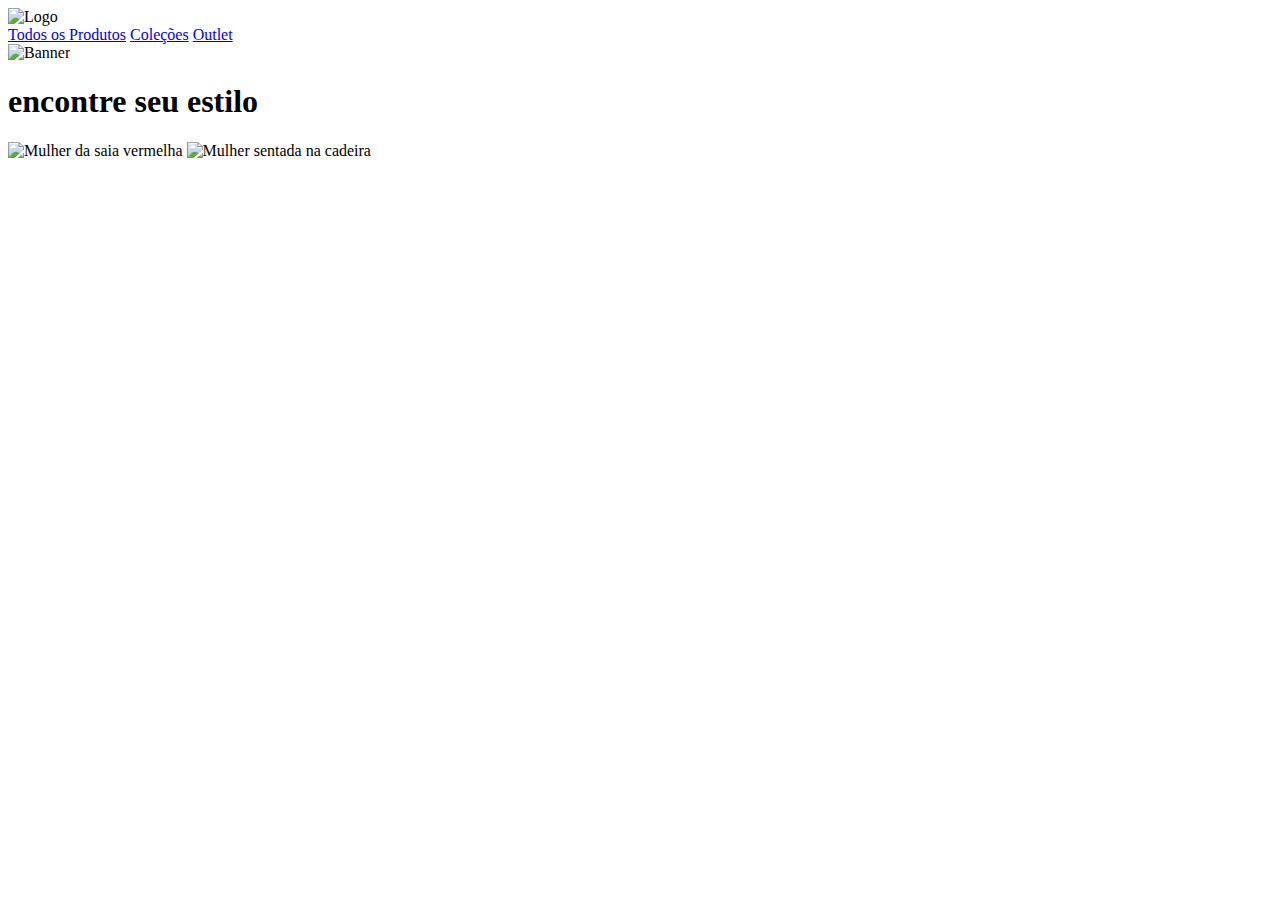
==== index.html @ 246a0fd4 "Estudos de FlexBox" ====
<!DOCTYPE html>
<html lang="en">

<head>
    <meta charset="UTF-8">
    <meta http-equiv="X-UA-Compatible" content="IE=edge">
    <meta name="viewport" content="width=device-width, initial-scale=1.0">
    <link rel="preconnect" href="https://fonts.googleapis.com">
    <link rel="preconnect" href="https://fonts.gstatic.com" crossorigin>
    <link
        href="https://fonts.googleapis.com/css2?family=Open+Sans:wght@400;600;800&family=Raleway:wght@400;700&display=swap"
        rel="stylesheet">
    <link rel="stylesheet" href="./css/styles.css">
    <title>Shoes Store</title>
</head>

<body>
    <header class="container">
        <img src="./img/logo-color.png" alt="Logo">
        <nav>
            <a href="#" class="nav-link">Todos os Produtos</a>
            <a href="#" class="nav-link">Coleções</a>
            <a href="#" class="nav-link">Outlet</a>
        </nav>
    </header>
    <main class="container">
        <section id="banner">
            <img src="./img/banner.png" alt="Banner">
        </section>
        <section id="encontre-seu-estilo">
            <h1>encontre seu estilo</h1>
            <div class="encontre-seu-estilo-imagens">
                <img src="./img/photoshoot-1.png" alt="Mulher da saia vermelha">
                <img src="./img/photoshoot-2.png" alt="Mulher sentada na cadeira">
            </div>
        </section>
        <section></section>
        <section></section>
    </main>
    <footer></footer>
</body>

</html>
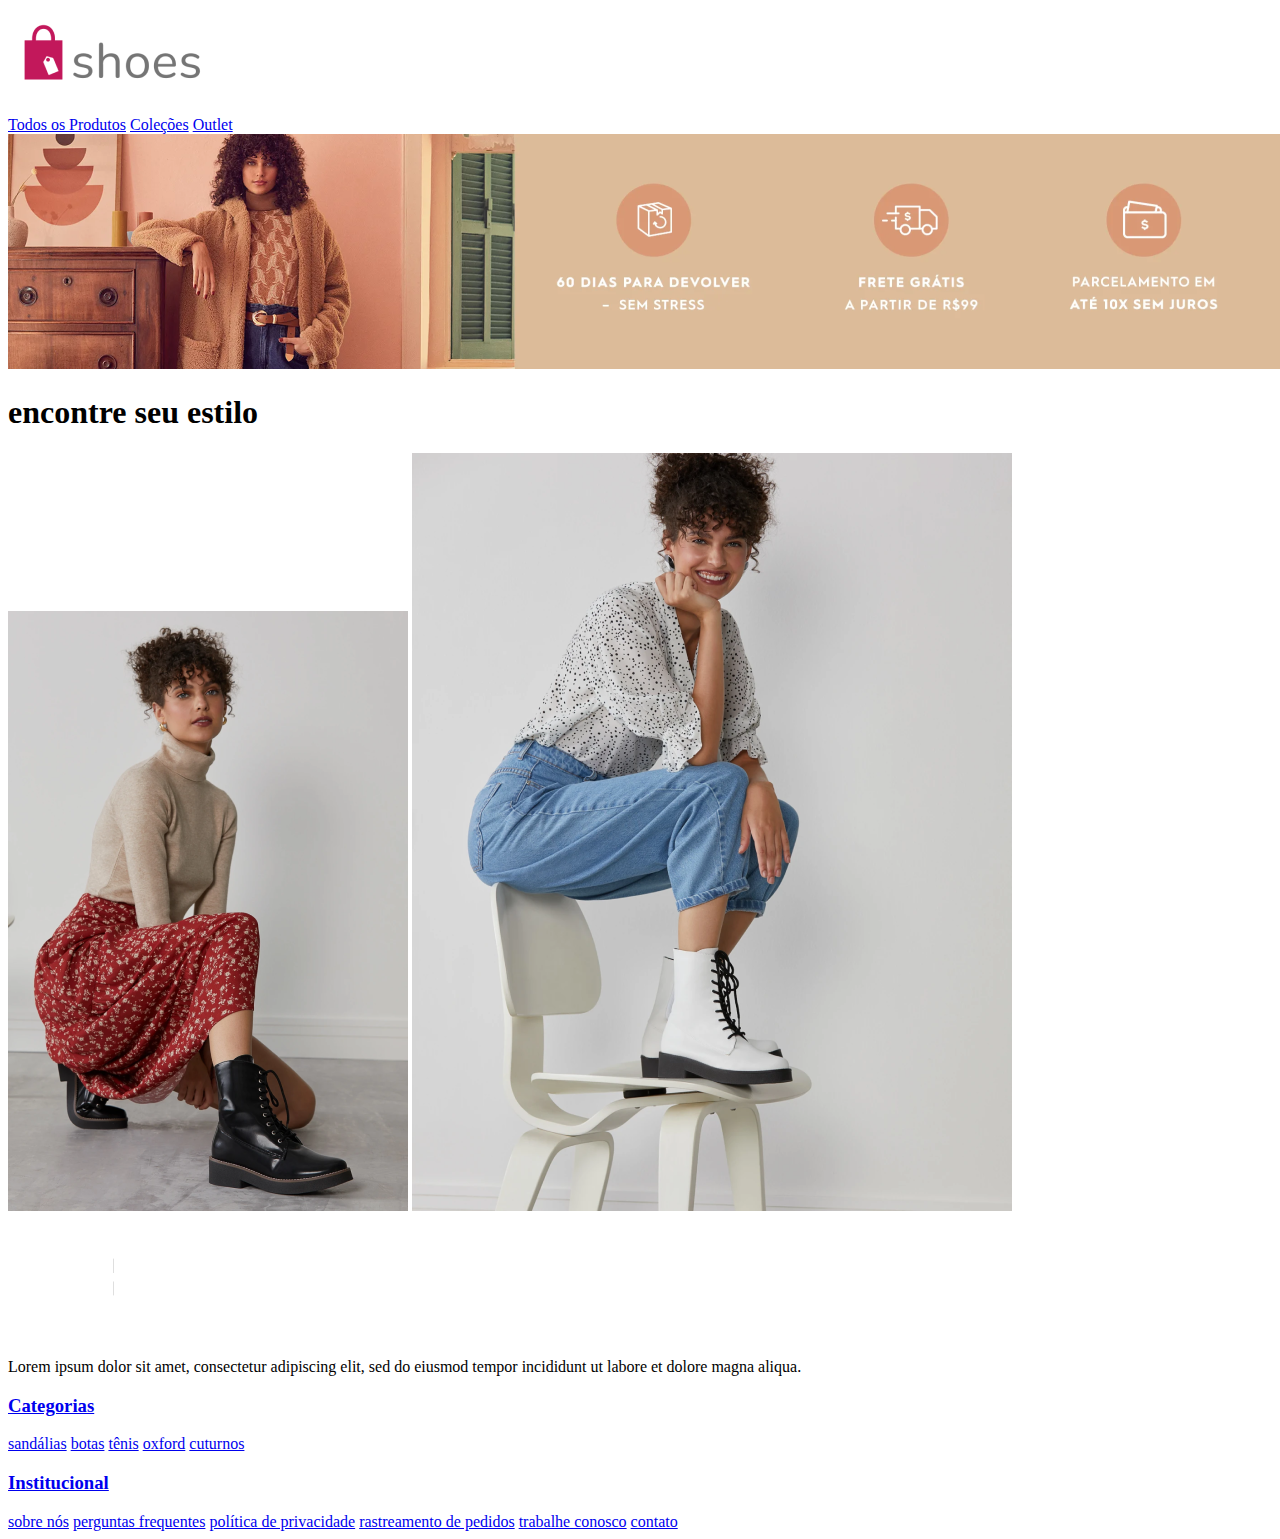
==== commit a841965c: "Estudos para composição do footer" ====
--- a/index.html
+++ b/index.html
@@ -1,19 +1,15 @@
 <!DOCTYPE html>
 <html lang="en">
-
 <head>
     <meta charset="UTF-8">
     <meta http-equiv="X-UA-Compatible" content="IE=edge">
     <meta name="viewport" content="width=device-width, initial-scale=1.0">
     <link rel="preconnect" href="https://fonts.googleapis.com">
     <link rel="preconnect" href="https://fonts.gstatic.com" crossorigin>
-    <link
-        href="https://fonts.googleapis.com/css2?family=Open+Sans:wght@400;600;800&family=Raleway:wght@400;700&display=swap"
-        rel="stylesheet">
-    <link rel="stylesheet" href="./css/styles.css">
+    <link href="https://fonts.googleapis.com/css2?family=Open+Sans:wght@400;600;800&family=Raleway:wght@400;700&display=swap" rel="stylesheet">
+    <link rel="stylesheet" href="./css/style.css">
     <title>Shoes Store</title>
 </head>
-
 <body>
     <header class="container">
         <img src="./img/logo-color.png" alt="Logo">
@@ -37,7 +33,35 @@
         <section></section>
         <section></section>
     </main>
-    <footer></footer>
+    <footer class="footer">
+        <div class="container">
+            <div class="logo-footer">
+        <img src="./img/logo-white.png" alt="Logo cor branca">
+        <P>Lorem ipsum dolor sit amet, consectetur adipiscing elit, sed do eiusmod tempor incididunt ut labore et dolore magna aliqua.</P>
+        <div>   
+        <div class="categorias">
+                <h3><a href="#">Categorias</a></h3>
+                <a href="#" class="footer-link">sandálias</a>
+                <a href="#"class="footer-link">botas</a>
+                <a href="#"class="footer-link">tênis</a>
+                <a href="#"class="footer-link">oxford</a>
+                <a href="#"class="footer-link">cuturnos</a>
+
+            </div>
+            <div class="institucional">
+                <h3><a href="#">Institucional</a></h3>
+                <a href="#" class="footer-link">sobre nós</a>
+                <a href="#" class="footer-link">perguntas frequentes</a>
+                <a href="#" class="footer-link">política de privacidade</a>
+                <a href="#" class="footer-link">rastreamento de pedidos</a>
+                <a href="#" class="footer-link">trabalhe conosco</a>
+                <a href="#" class="footer-link">contato</a>
+
+            </div>
+        </div>
+
+
+    </footer>
 </body>
 
 </html>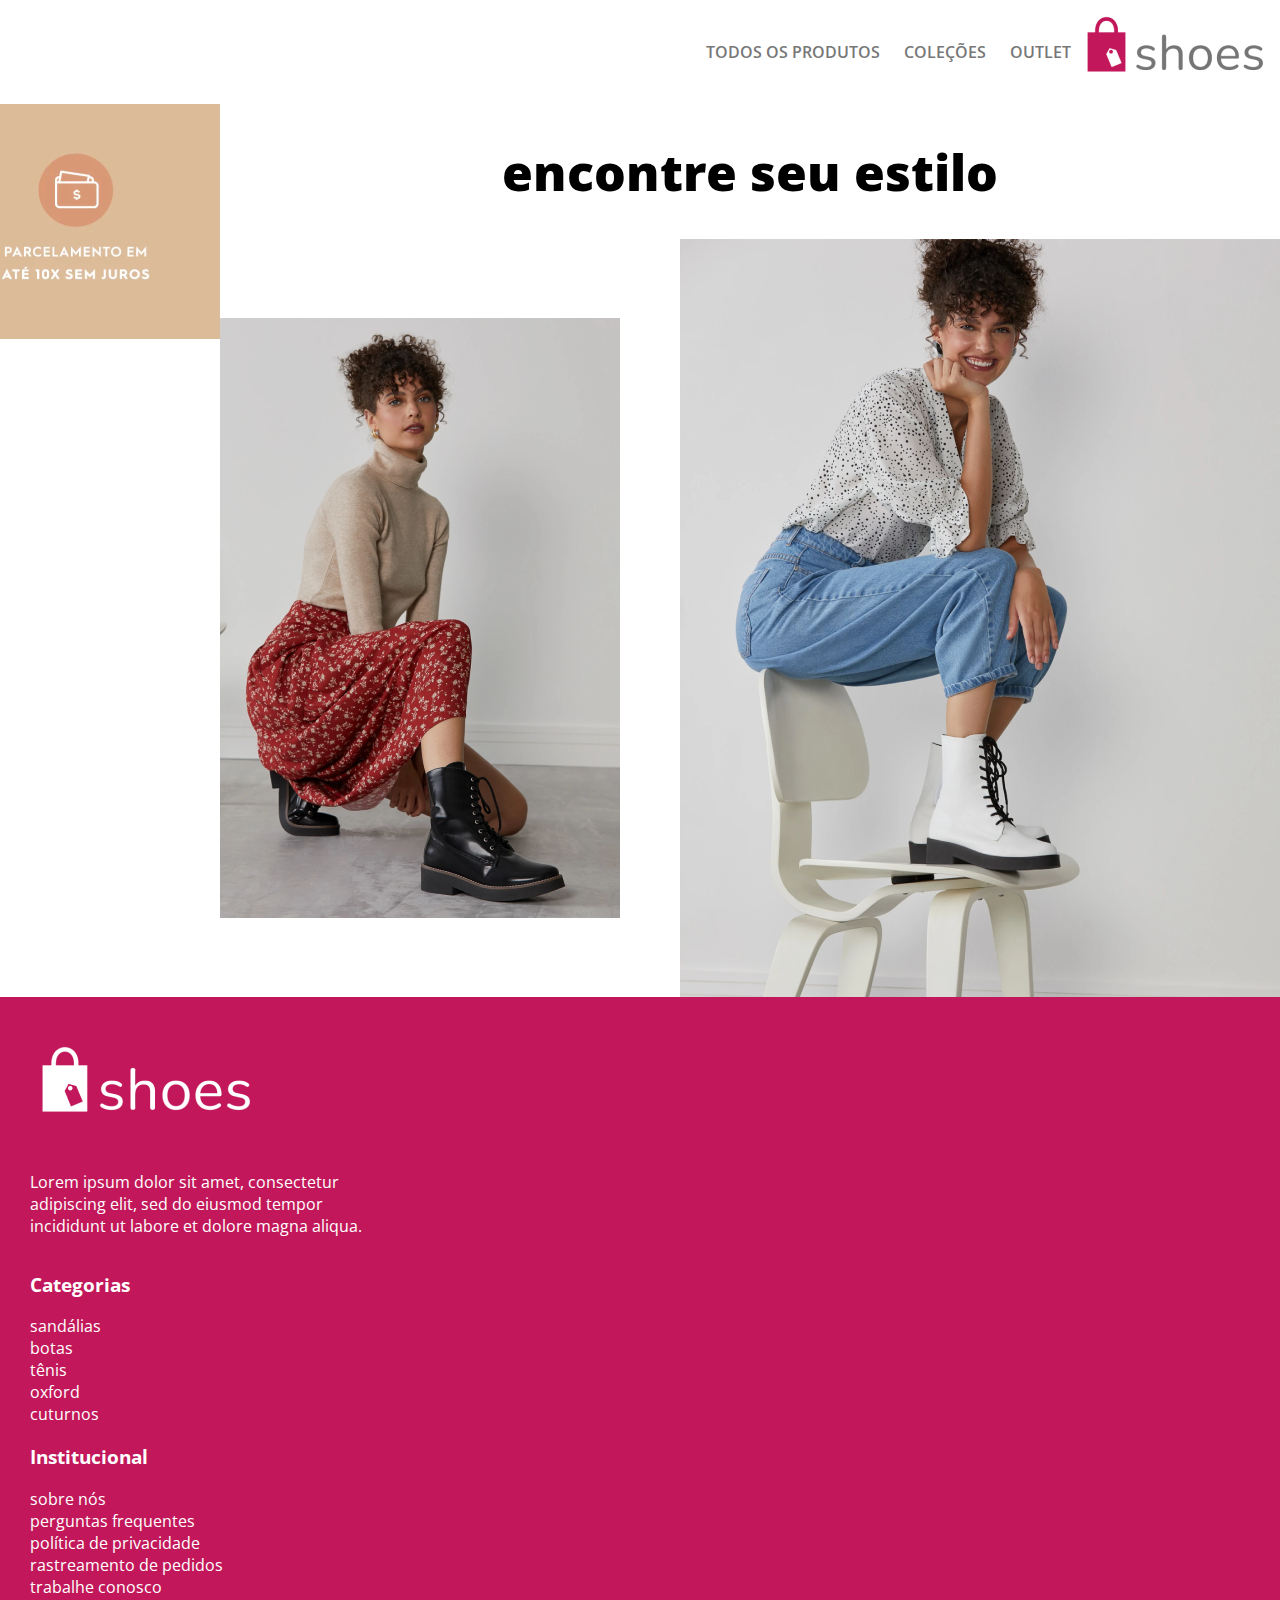
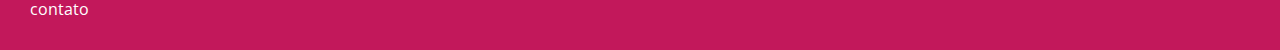
==== commit d316bb91: "Link no logo e formatação da pagina trabalhe conosco" ====
--- a/index.html
+++ b/index.html
@@ -7,17 +7,18 @@
     <link rel="preconnect" href="https://fonts.googleapis.com">
     <link rel="preconnect" href="https://fonts.gstatic.com" crossorigin>
     <link href="https://fonts.googleapis.com/css2?family=Open+Sans:wght@400;600;800&family=Raleway:wght@400;700&display=swap" rel="stylesheet">
-    <link rel="stylesheet" href="./css/style.css">
+    <link rel="stylesheet" href="style.css">
     <title>Shoes Store</title>
 </head>
 <body>
     <header class="container">
-        <img src="./img/logo-color.png" alt="Logo">
+        
         <nav>
             <a href="#" class="nav-link">Todos os Produtos</a>
             <a href="#" class="nav-link">Coleções</a>
             <a href="#" class="nav-link">Outlet</a>
         </nav>
+        <img src="./img/logo-color.png" alt="Logo">
     </header>
     <main class="container">
         <section id="banner">
@@ -54,7 +55,7 @@
                 <a href="#" class="footer-link">perguntas frequentes</a>
                 <a href="#" class="footer-link">política de privacidade</a>
                 <a href="#" class="footer-link">rastreamento de pedidos</a>
-                <a href="#" class="footer-link">trabalhe conosco</a>
+                <a href="trabalhe-conosco.html" class="footer-link">trabalhe conosco</a>
                 <a href="#" class="footer-link">contato</a>
 
             </div>
--- a/style.css
+++ b/style.css
@@ -0,0 +1,86 @@
+* {
+  box-sizing: border-box;
+}
+
+a {
+  text-decoration: none;
+}
+
+body {
+  font-family: 'Open Sans', sans-serif;
+  margin: 0;
+}
+
+
+.container {
+  max-width: 1280px;
+  width: 100%;
+  margin: 0 auto;
+}
+
+header {
+  display: flex;
+  align-items: center;
+  justify-content: space-between;
+}
+
+.nav-link {
+  text-transform: uppercase;
+  font-weight: 600;
+  color: #777;
+}
+
+
+.nav-link + .nav-link {
+  margin-left: 20px;
+}
+
+h1 {
+  text-align: center;
+  font-size: 50px;
+  font-weight: 800;
+}
+
+.encontre-seu-estilo-imagens {
+  display: flex;
+  align-items: center;
+  justify-content: center;
+}
+
+.encontre-seu-estilo-imagens img:first-child {
+  margin-right: 60px;
+}
+
+.footer {
+  
+  background-color: #c2185b;
+  padding: 30px 30px;
+  bleed: Pass through;
+
+}
+
+.footer, .container {
+  display: flex;
+  justify-content: flex-end;
+}
+
+.footer-link, h3 a, footer{
+  color: #fff;
+}
+
+.categorias, .institucional {
+  display: flex;
+  flex-direction: column;
+
+}
+
+.categorias {
+  margin-right: 80px;
+}
+
+.logo-footer {
+  width: 30%;
+  margin-right: auto;
+
+}
+
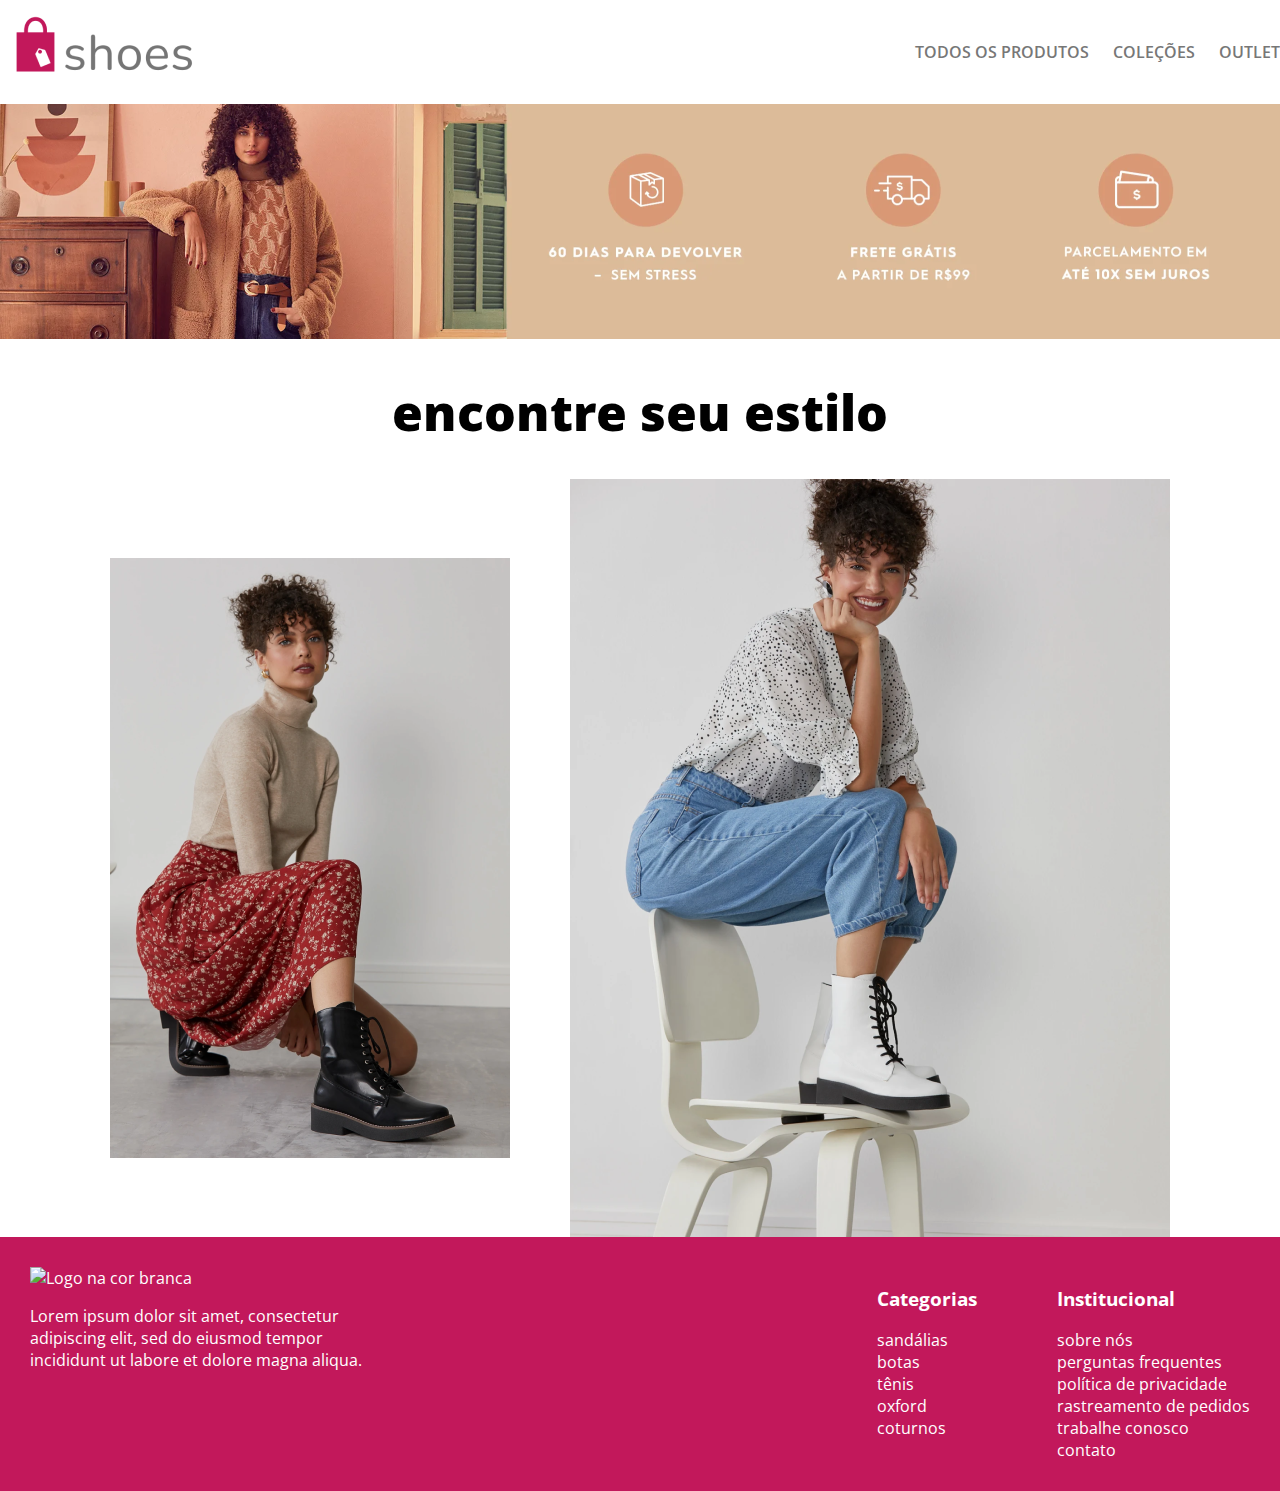
==== commit f7cf5481: "animação e position" ====
--- a/index.html
+++ b/index.html
@@ -1,25 +1,29 @@
 <!DOCTYPE html>
 <html lang="en">
+
 <head>
     <meta charset="UTF-8">
     <meta http-equiv="X-UA-Compatible" content="IE=edge">
     <meta name="viewport" content="width=device-width, initial-scale=1.0">
     <link rel="preconnect" href="https://fonts.googleapis.com">
     <link rel="preconnect" href="https://fonts.gstatic.com" crossorigin>
-    <link href="https://fonts.googleapis.com/css2?family=Open+Sans:wght@400;600;800&family=Raleway:wght@400;700&display=swap" rel="stylesheet">
-    <link rel="stylesheet" href="style.css">
+    <link
+        href="https://fonts.googleapis.com/css2?family=Open+Sans:wght@400;600;800&family=Raleway:wght@400;700&display=swap"
+        rel="stylesheet">
+    <link rel="stylesheet" href="./style.css">
     <title>Shoes Store</title>
 </head>
+
 <body>
     <header class="container">
-        
+        <img src="./img/logo-color.png" alt="Logo">
         <nav>
             <a href="#" class="nav-link">Todos os Produtos</a>
             <a href="#" class="nav-link">Coleções</a>
             <a href="#" class="nav-link">Outlet</a>
         </nav>
-        <img src="./img/logo-color.png" alt="Logo">
     </header>
+    
     <main class="container">
         <section id="banner">
             <img src="./img/banner.png" alt="Banner">
@@ -37,17 +41,17 @@
     <footer class="footer">
         <div class="container">
             <div class="logo-footer">
-        <img src="./img/logo-white.png" alt="Logo cor branca">
-        <P>Lorem ipsum dolor sit amet, consectetur adipiscing elit, sed do eiusmod tempor incididunt ut labore et dolore magna aliqua.</P>
-        <div>   
-        <div class="categorias">
+                <img src="./img/logo-white.svg" alt="Logo na cor branca">
+                <p>Lorem ipsum dolor sit amet, consectetur adipiscing elit, sed do eiusmod tempor incididunt ut labore
+                    et dolore magna aliqua. </p>
+            </div>
+            <div class="categorias">
                 <h3><a href="#">Categorias</a></h3>
                 <a href="#" class="footer-link">sandálias</a>
-                <a href="#"class="footer-link">botas</a>
-                <a href="#"class="footer-link">tênis</a>
-                <a href="#"class="footer-link">oxford</a>
-                <a href="#"class="footer-link">cuturnos</a>
-
+                <a href="#" class="footer-link">botas</a>
+                <a href="#" class="footer-link">tênis</a>
+                <a href="#" class="footer-link">oxford</a>
+                <a href="#" class="footer-link">coturnos</a>
             </div>
             <div class="institucional">
                 <h3><a href="#">Institucional</a></h3>
@@ -57,12 +61,11 @@
                 <a href="#" class="footer-link">rastreamento de pedidos</a>
                 <a href="trabalhe-conosco.html" class="footer-link">trabalhe conosco</a>
                 <a href="#" class="footer-link">contato</a>
-
             </div>
         </div>
-
-
     </footer>
 </body>
 
-</html>+</html>
+
+<!-- link mokup:  https://www.figma.com/file/saXdAb9rjfQBJUJIxYqr30/Shoes-Store?node-id=611%3A1 -->--- a/style.css
+++ b/style.css
@@ -11,7 +11,6 @@
   margin: 0;
 }
 
-
 .container {
   max-width: 1280px;
   width: 100%;
@@ -24,12 +23,15 @@
   justify-content: space-between;
 }
 
+header:hover {
+  position:sticky;
+}
+
 .nav-link {
   text-transform: uppercase;
   font-weight: 600;
   color: #777;
 }
-
 
 .nav-link + .nav-link {
   margin-left: 20px;
@@ -52,26 +54,22 @@
 }
 
 .footer {
-  
-  background-color: #c2185b;
+  background-color: #C2185B;
   padding: 30px 30px;
-  bleed: Pass through;
-
 }
 
-.footer, .container {
+.footer .container {
   display: flex;
   justify-content: flex-end;
 }
 
-.footer-link, h3 a, footer{
-  color: #fff;
+.footer-link, h3 a, .footer{
+  color: #FFF;
 }
 
 .categorias, .institucional {
   display: flex;
   flex-direction: column;
-
 }
 
 .categorias {
@@ -81,6 +79,83 @@
 .logo-footer {
   width: 30%;
   margin-right: auto;
-
 }
 
+.contato {
+  display: flex;
+}
+
+.form {
+  display: flex;
+  flex-direction: column;
+  padding: 0 30px 30px;
+}
+
+.dividir-contato {
+  flex: 1;
+}
+
+label, h2 {
+  font-family: "Roboto", sans-serif;
+  font-size: 18px;
+  color: #9B9B9B;
+  margin-bottom: 5px;
+}
+
+input, select, textarea {
+  margin-bottom: 15px;
+  border: solid 1px #9B9B9B;
+  padding: 5px 10px;
+}
+
+textarea {
+  resize: none;
+}
+
+.opcoes label {
+  font-size: 14px;
+}
+
+.btn-submit {
+  background-color: #C2185B;
+  border: none;
+  color: #FFF;
+  font-weight: bold;
+  padding: 5px 0;
+  transition: 450ms;
+}
+
+.btn-submit:hover {
+  color:#C2185B;
+  background-color: #FFF;
+}
+
+.curriculo {
+  margin-bottom: 15px;
+}
+
+.curriculo input {
+  display: none;
+}
+
+#curriculo-label {
+  background-color: #C4C4C4;
+  padding: 3px 38px;
+  font-size: 14px;
+  color: #FFF;
+  margin-left: 10px;
+}
+
+.btn-submit, #curriculo-label {
+  cursor: pointer;
+}
+
+.sticky {
+  background-color: #C2185B;
+  color: #FFF;
+  text-transform: uppercase;
+  text-align: center;
+  position: sticky;
+  top:0;
+  padding: 5px;
+}
